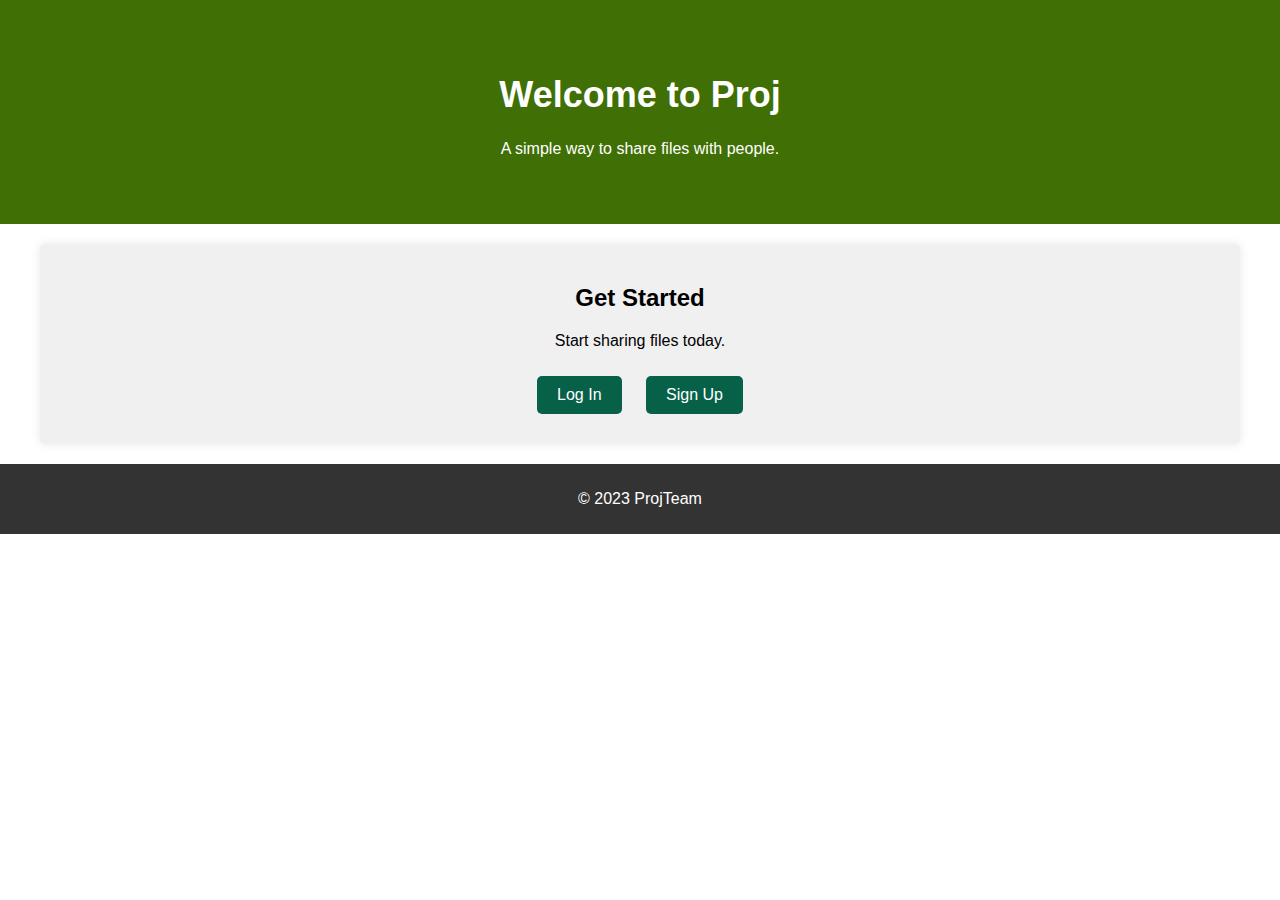
==== website/index.html @ 38cb7b1e "website folder" ====
<!DOCTYPE html>
<html lang="en">
<head>
    <meta charset="UTF-8">
    <meta name="viewport" content="width=device-width, initial-scale=1.0">
    <link rel="stylesheet" href="styles.css">
    <title>Proj</title>
</head>
<body>
    <header>
        <h1>Welcome to Proj</h1>
        <p>A simple way to share files with people.</p>
    </header>
    <main>
        <section id="get-started">
            <h2>Get Started</h2>
            <p>Start sharing files today.</p>
            <a href="login.html">Log In</a>
            <a href="register.html">Sign Up</a>
        </section>
    </main>
    <footer>
        <p>&copy; 2023 ProjTeam</p>
    </footer>
</body>
</html>
---- website/styles.css ----
/* styles.css */
body {
    font-family: Arial, sans-serif;
    margin: 0;
    padding: 0;
}

header {
    background-color: #406f05;
    color: #fff;
    text-align: center;
    padding: 50px 0;
}

main {
    text-align: center;
    margin: 20px;
}

h1 {
    font-size: 36px;
}

section {
    margin: 20px;
    padding: 20px;
    background-color: #f0f0f0;
    border-radius: 5px;
    box-shadow: 0 0 10px rgba(0, 0, 0, 0.1);
}

a {
    display: inline-block;
    margin: 10px;
    padding: 10px 20px;
    background-color: #076149;
    color: #fff;
    text-decoration: none;
    border-radius: 5px;
    transition: background-color 0.3s;
}

a:hover {
    background-color: #0ce65f;
}

footer {
    text-align: center;
    background-color: #333;
    color: #fff;
    padding: 10px 0;
}
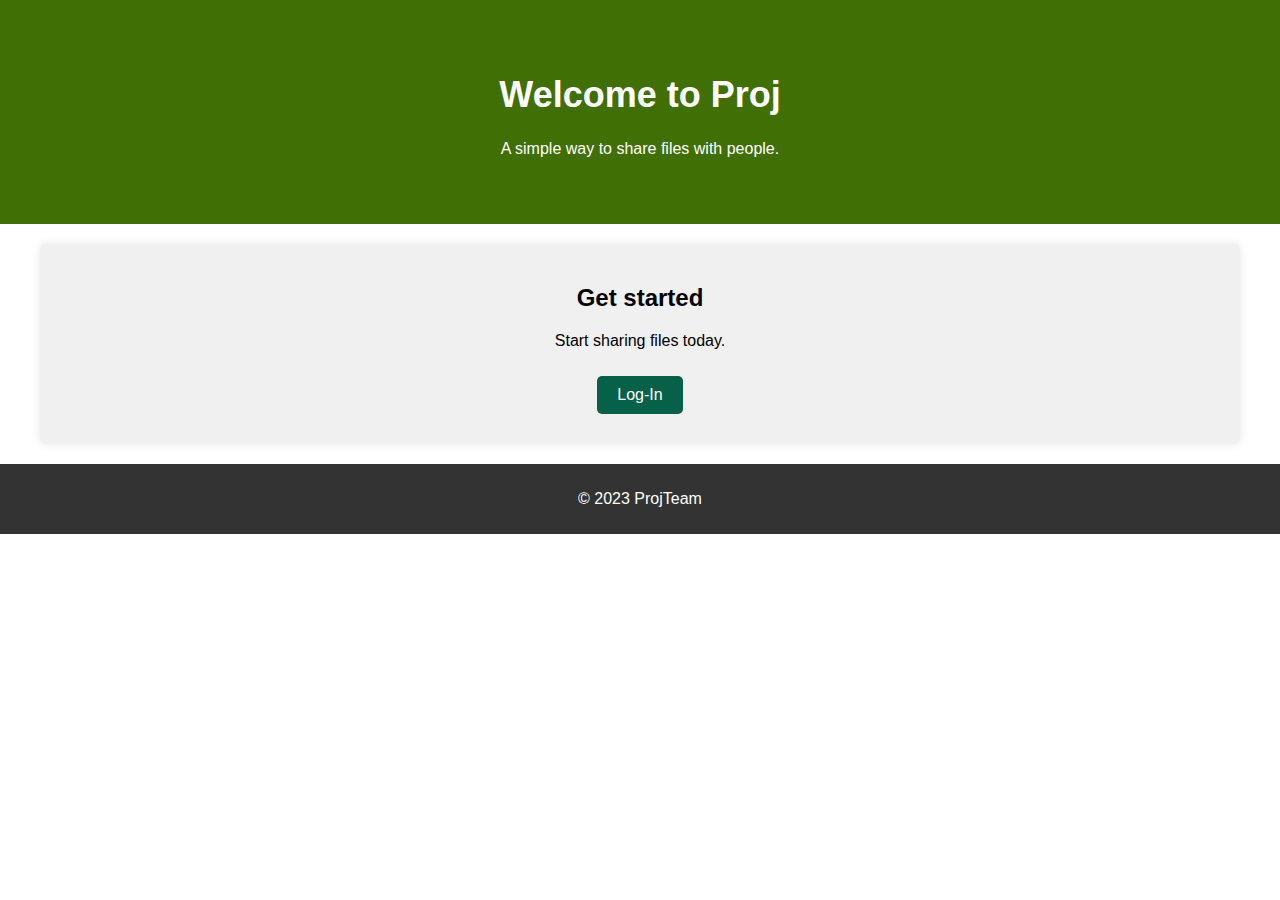
==== commit 99567928: "website updates" ====
--- a/website/index.html
+++ b/website/index.html
@@ -13,10 +13,9 @@
     </header>
     <main>
         <section id="get-started">
-            <h2>Get Started</h2>
+            <h2>Get started</h2>
             <p>Start sharing files today.</p>
-            <a href="login.html">Log In</a>
-            <a href="register.html">Sign Up</a>
+            <a href="login.html">Log-In</a>
         </section>
     </main>
     <footer>
--- a/website/styles.css
+++ b/website/styles.css
@@ -49,4 +49,16 @@
     background-color: #333;
     color: #fff;
     padding: 10px 0;
+}
+
+label {
+    display: block;
+    margin-left: 10px;
+}
+
+input {
+    margin: 10px;
+    padding: 10px;
+    border-radius: 5px;
+    border: 1px solid #ccc;
 }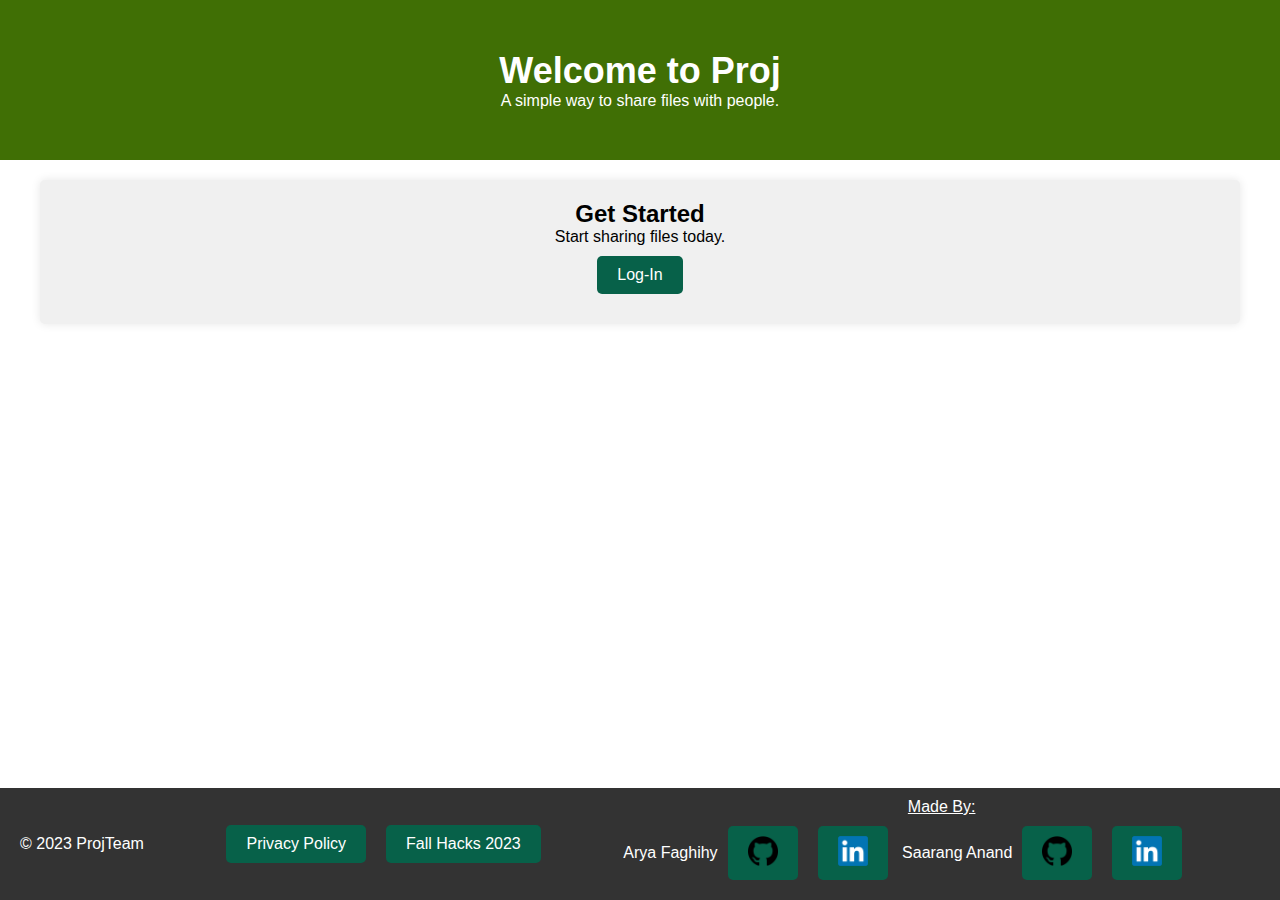
==== commit b099872a: "finished footer" ====
--- a/website/index.html
+++ b/website/index.html
@@ -13,13 +13,46 @@
     </header>
     <main>
         <section id="get-started">
-            <h2>Get started</h2>
+            <h2>Get Started</h2>
             <p>Start sharing files today.</p>
             <a href="login.html">Log-In</a>
         </section>
     </main>
     <footer>
         <p>&copy; 2023 ProjTeam</p>
-    </footer>
+
+        <!-- Privacy Policy and Made For etc. -->
+        <div class="social-icons">
+            <a href="policy.html" target="_blank">
+                <p>Privacy Policy</p>
+            </a>
+            <a href="https://www.eventbrite.ca/e/fall-hacks-2023-tickets-735239048787?aff=oddtdtcreator" target="_blank">
+                <p>Fall Hacks 2023</p>
+            </a>
+        </div>
+        
+        <!-- "Made By" section with icons -->
+        <div class="made-by">
+            <p><u>Made By:</u></p>
+            <div class="maker">
+                <br>
+                <p> Arya Faghihy </p>
+                <a href="https://github.com/Arya-Fgmain" target="_blank">
+                    <img src="img/github.png" alt="AryaGitHub" width="20" height="20">
+                </a>
+                <a href="https://www.linkedin.com/in/aryafaghihy/" target="_blank">
+                    <img src="img/linkedin.png" alt="AryaLinkedIn" width="20" height="20">
+                </a>
+                &nbsp;
+                <p>Saarang Anand</p>
+                <a href="https://github.com/saaranganand" target="_blank">
+                    <img src="img/github.png" alt="SarnGitHub" width="20" height="20">
+                </a>
+                <a href="https://www.linkedin.com/in/saaranganand/" target="_blank">
+                    <img src="img/linkedin.png" alt="SarnLinkedIn" width="20" height="20">
+                </a>
+            </div>
+        </div>
+    </footer>    
 </body>
 </html>
--- a/website/styles.css
+++ b/website/styles.css
@@ -1,8 +1,12 @@
 /* styles.css */
-body {
+body, h1, h2, h3, p, ul, li, a {
     font-family: Arial, sans-serif;
     margin: 0;
     padding: 0;
+}
+
+* {
+    box-sizing: border-box;
 }
 
 header {
@@ -44,11 +48,72 @@
     background-color: #0ce65f;
 }
 
-footer {
+label {
+    display: block;
+    margin-left: 10px;
+}
+
+input {
+    margin: 10px;
+    padding: 10px;
+    border-radius: 5px;
+    border: 1px solid #ccc;
+}
+
+img {
+    max-width: 100%;
+    height: auto;
+    object-fit: cover;
+}
+
+/* styles.css */
+body, h1, h2, h3, p, ul, li {
+    font-family: Arial, sans-serif;
+    margin: 0;
+    padding: 0;
+}
+
+* {
+    box-sizing: border-box;
+}
+
+header {
+    background-color: #406f05;
+    color: #fff;
     text-align: center;
-    background-color: #333;
+    padding: 50px 0;
+}
+
+main {
+    text-align: center;
+    margin: 20px;
+}
+
+h1 {
+    font-size: 36px;
+}
+
+section {
+    margin: 20px;
+    padding: 20px;
+    background-color: #f0f0f0;
+    border-radius: 5px;
+    box-shadow: 0 0 10px rgba(0, 0, 0, 0.1);
+}
+
+.styled-link {
+    display: inline-block;
+    margin: 10px;
+    padding: 10px 20px;
+    background-color: #076149;
     color: #fff;
-    padding: 10px 0;
+    text-decoration: none;
+    border-radius: 5px;
+    transition: background-color 0.3s;
+}
+
+.styled-link:hover {
+    background-color: #0ce65f;
 }
 
 label {
@@ -61,4 +126,73 @@
     padding: 10px;
     border-radius: 5px;
     border: 1px solid #ccc;
+}
+
+img {
+    max-width: 100%;
+    height: auto;
+    object-fit: cover;
+}
+
+/* FIx the footer on the bottom */
+footer {
+    background-color: #333;
+    color: #fff;
+    text-align: center;
+    padding: 10px 0;
+    width: 100%;
+    position: fixed;
+    bottom: 0;
+}
+
+/* FIx the footer on the bottom 
+footer {
+    background-color: #333;
+    color: #fff;
+    text-align: center;
+    padding: 10px 0;
+    width: 100%;
+    position: fixed;
+    bottom: 0;
+}
+*/
+
+footer {
+    display: flex;
+    justify-content: space-between;
+    align-items: center;
+    padding: 10px 20px; /* Adjust padding as needed */
+}
+
+.social-icons {
+    display: flex;
+    flex-direction: row;
+    align-items: flex-start; /* Aligns items to the start of the flex container */
+}
+
+.made-by {
+    display: flex;
+    justify-content: space-between;
+    align-items: center;
+    flex-wrap: wrap; /* Aligns items to the center of the flex container */
+}
+
+.maker {
+    display: flex;
+    align-items: center;
+}
+
+.maker p {
+    margin: 0; /* Remove margin */
+    padding: 0; /* Remove padding */
+}
+
+.maker img {
+    width: 30px;
+    height: 30px;
+}
+
+.made-by p:first-child {
+    width: 100%; /* Make the "Made By" text take up the full width of the flex container */
+    text-align: center; /* Center the text */
 }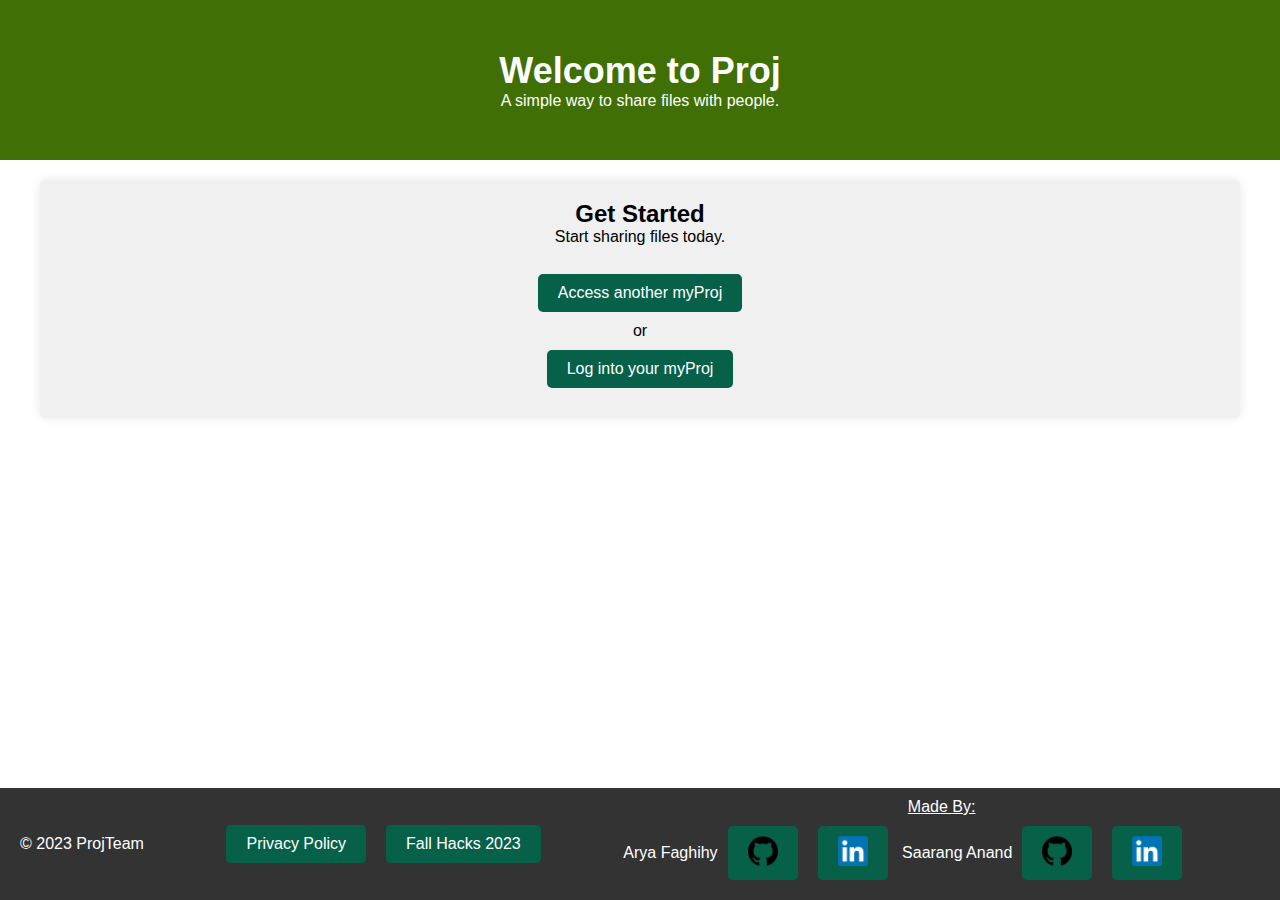
==== commit 77151749: "some random pages lol" ====
--- a/website/index.html
+++ b/website/index.html
@@ -15,7 +15,10 @@
         <section id="get-started">
             <h2>Get Started</h2>
             <p>Start sharing files today.</p>
-            <a href="login.html">Log-In</a>
+            <br>
+            <a href="ipaddress.html">Access another myProj</a>
+            <p>or</p>
+            <a href="shop.html">Log into your myProj</a>
         </section>
     </main>
     <footer>
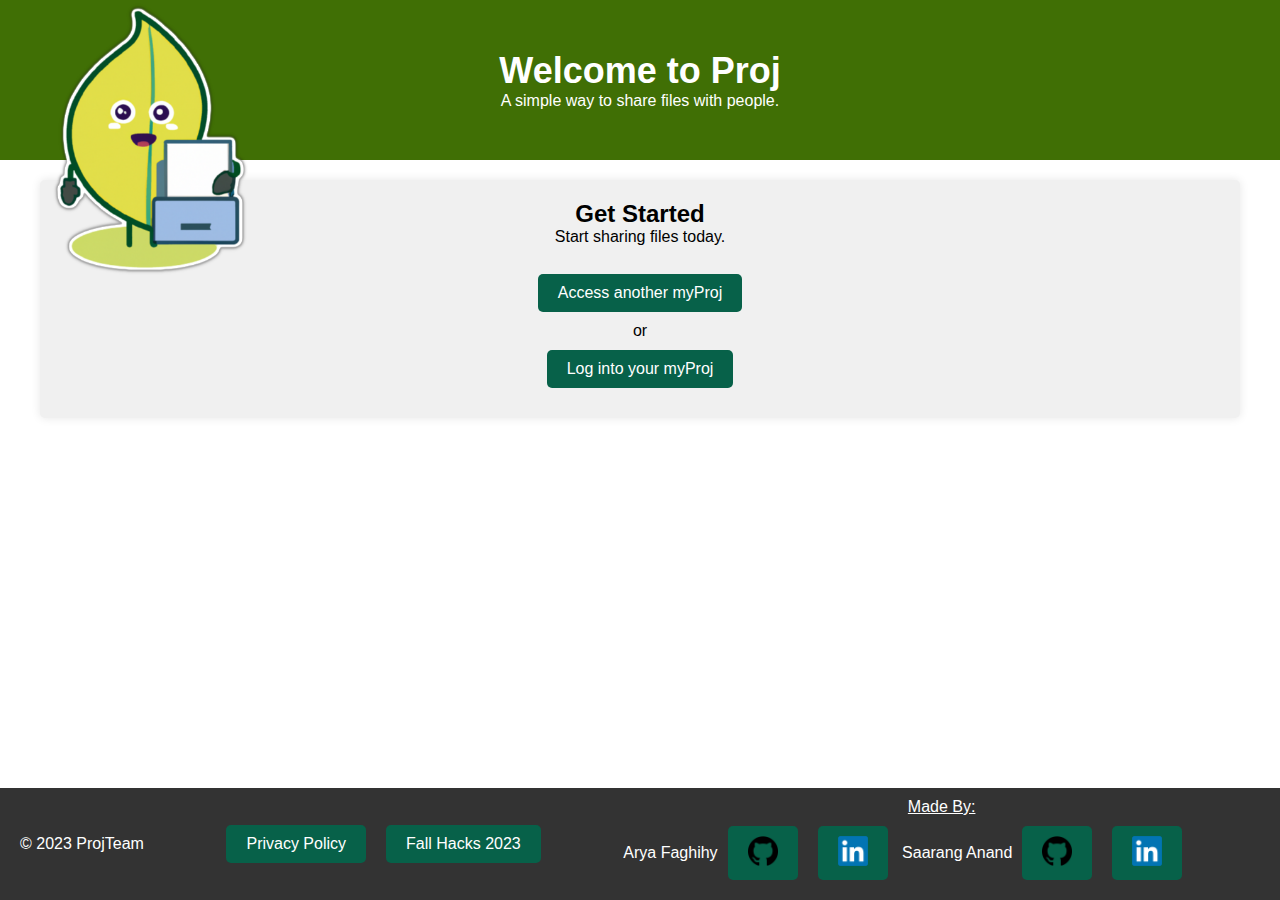
==== commit 9772f1b4: "added a sticker to the home page" ====
--- a/website/index.html
+++ b/website/index.html
@@ -56,6 +56,60 @@
                 </a>
             </div>
         </div>
-    </footer>    
+    </footer>
+    <img id="drag1" src="img/fileleaf.png" draggable="true" ondragstart="drag(event)" width="200" height="200" style="position: absolute; top: 0; left: 50px;">
+    <script>
+        window.onload = function() {
+            var img = document.getElementById('drag1');
+            var container = document.body;
+            var active = false;
+            var currentX;
+            var currentY;
+            var initialX;
+            var initialY;
+            var xOffset = 0;
+            var yOffset = 0;
+        
+            // Update the initial position of the image
+            initialX = img.offsetLeft;
+            initialY = img.offsetTop;
+        
+            container.addEventListener('mousedown', function(e) {
+                if (e.target === img) {
+                    initialX = e.clientX - xOffset;
+                    initialY = e.clientY - yOffset;
+        
+                    if (e.target === img) {
+                        active = true;
+                    }
+                }
+            });
+        
+            container.addEventListener('mouseup', function() {
+                initialX = currentX;
+                initialY = currentY;
+        
+                active = false;
+            });
+        
+            container.addEventListener('mousemove', function(e) {
+                if (active) {
+                    e.preventDefault();
+        
+                    currentX = e.clientX - initialX;
+                    currentY = e.clientY - initialY;
+        
+                    xOffset = currentX;
+                    yOffset = currentY;
+        
+                    setTranslate(currentX, currentY, img);
+                }
+            });
+        
+            function setTranslate(xPos, yPos, el) {
+                el.style.transform = 'translate3d(' + xPos + 'px, ' + yPos + 'px, 0)';
+            }
+        };
+        </script>                                      
 </body>
 </html>
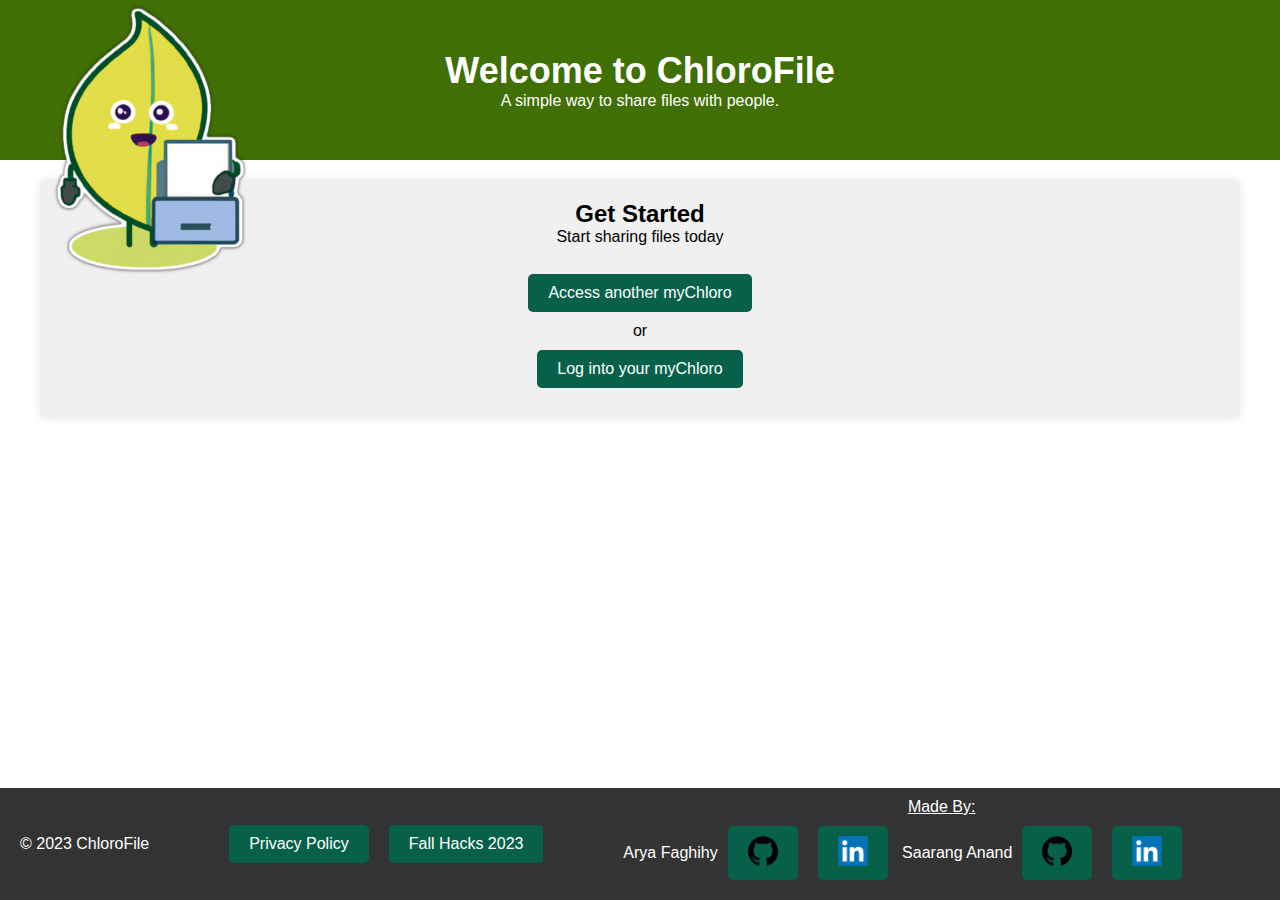
==== commit bf96f04e: "rebranding" ====
--- a/website/index.html
+++ b/website/index.html
@@ -4,25 +4,25 @@
     <meta charset="UTF-8">
     <meta name="viewport" content="width=device-width, initial-scale=1.0">
     <link rel="stylesheet" href="styles.css">
-    <title>Proj</title>
+    <title>ChloroFile</title>
 </head>
 <body>
     <header>
-        <h1>Welcome to Proj</h1>
+        <h1>Welcome to ChloroFile</h1>
         <p>A simple way to share files with people.</p>
     </header>
     <main>
         <section id="get-started">
             <h2>Get Started</h2>
-            <p>Start sharing files today.</p>
+            <p>Start sharing files today</p>
             <br>
-            <a href="ipaddress.html">Access another myProj</a>
+            <a href="ipaddress.html">Access another myChloro</a>
             <p>or</p>
-            <a href="shop.html">Log into your myProj</a>
+            <a href="shop.html">Log into your myChloro</a>
         </section>
     </main>
     <footer>
-        <p>&copy; 2023 ProjTeam</p>
+        <p>&copy; 2023 ChloroFile</p>
 
         <!-- Privacy Policy and Made For etc. -->
         <div class="social-icons">
@@ -110,6 +110,7 @@
                 el.style.transform = 'translate3d(' + xPos + 'px, ' + yPos + 'px, 0)';
             }
         };
-        </script>                                      
+        </script>  
+        <script src="run.js"></script>                              
 </body>
 </html>
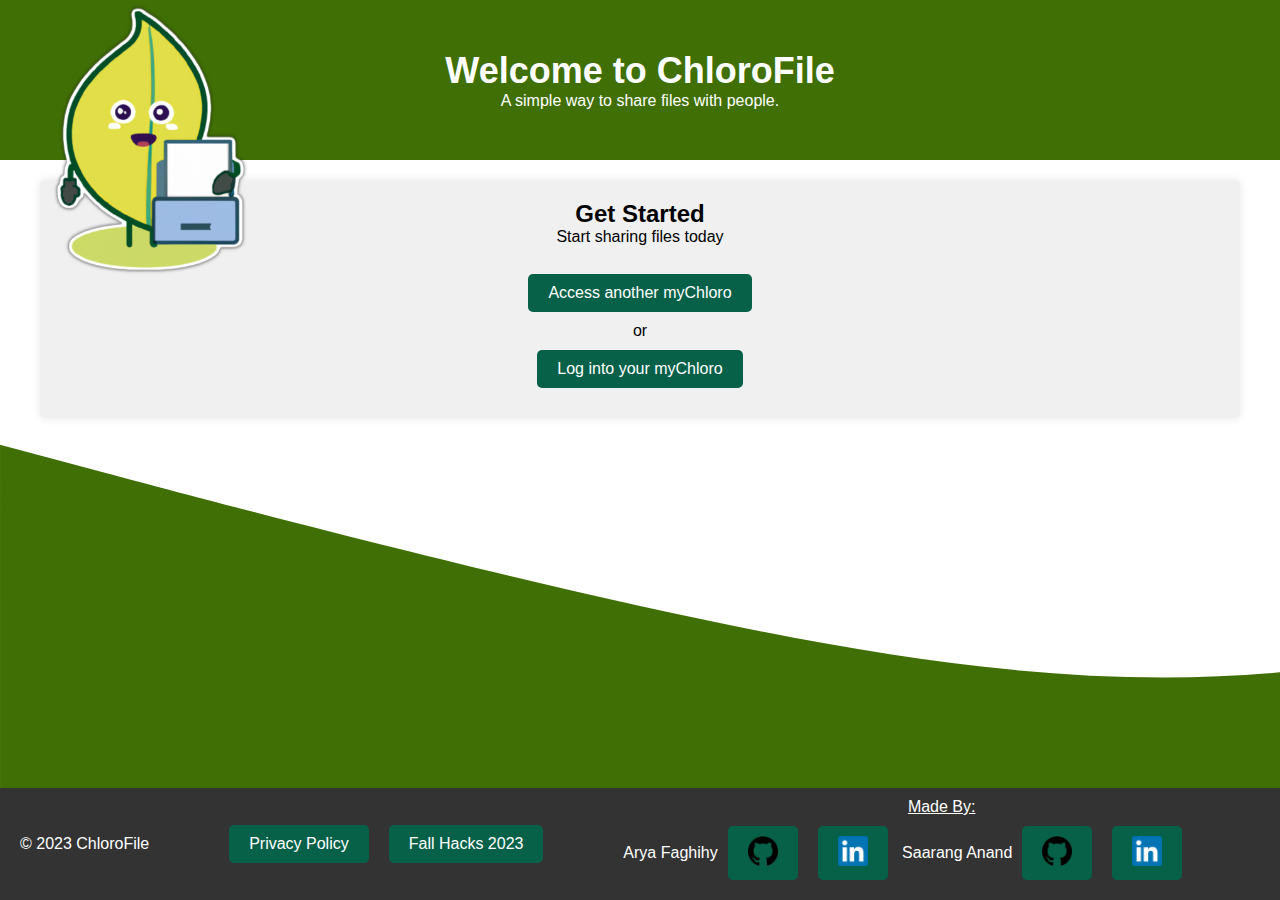
==== commit e3767d5b: "random effect idk bruh i hunbgry" ====
--- a/website/index.html
+++ b/website/index.html
@@ -7,10 +7,14 @@
     <title>ChloroFile</title>
 </head>
 <body>
-    <header>
-        <h1>Welcome to ChloroFile</h1>
-        <p>A simple way to share files with people.</p>
-    </header>
+        <header>
+            <h1>Welcome to ChloroFile</h1>
+            <p>A simple way to share files with people.</p>
+        </header>
+        <svg xmlns="http://www.w3.org/2000/svg" viewBox="0 0 1440 320">
+            <path id="wave1" fill="#406f05" fill-opacity="1" d="M0,64L60,80C120,96,240,128,360,154.7C480,181,600,203,720,192C840,181,960,139,1080,133.3C1200,128,1320,160,1380,176L1440,192L1440,320L1380,320C1320,320,1200,320,1080,320C960,320,840,320,720,320C600,320,480,320,360,320C240,320,120,320,60,320L0,320Z"></path>
+            <!-- <path id="wave2" fill="#406f05" fill-opacity="1" d="M0,..."></path> -->
+        </svg>        
     <main>
         <section id="get-started">
             <h2>Get Started</h2>
--- a/website/styles.css
+++ b/website/styles.css
@@ -14,11 +14,38 @@
     color: #fff;
     text-align: center;
     padding: 50px 0;
+    animation: wave 3s infinite linear;
 }
 
 main {
     text-align: center;
     margin: 20px;
+}
+
+@keyframes move_wave {
+    0% {
+        transform: translateX(0);
+    }
+    100% {
+        transform: translateX(-50%);
+    }
+}
+
+svg {
+    position: absolute;
+    bottom: 0;
+    width: 200%;
+    height: auto;
+    pointer-events: none;
+}
+
+svg path:nth-child(1) {
+    animation: move_wave 10s linear infinite;
+}
+
+svg path:nth-child(2) {
+    animation: move_wave 10s linear infinite;
+    animation-delay: 5s;
 }
 
 h1 {
